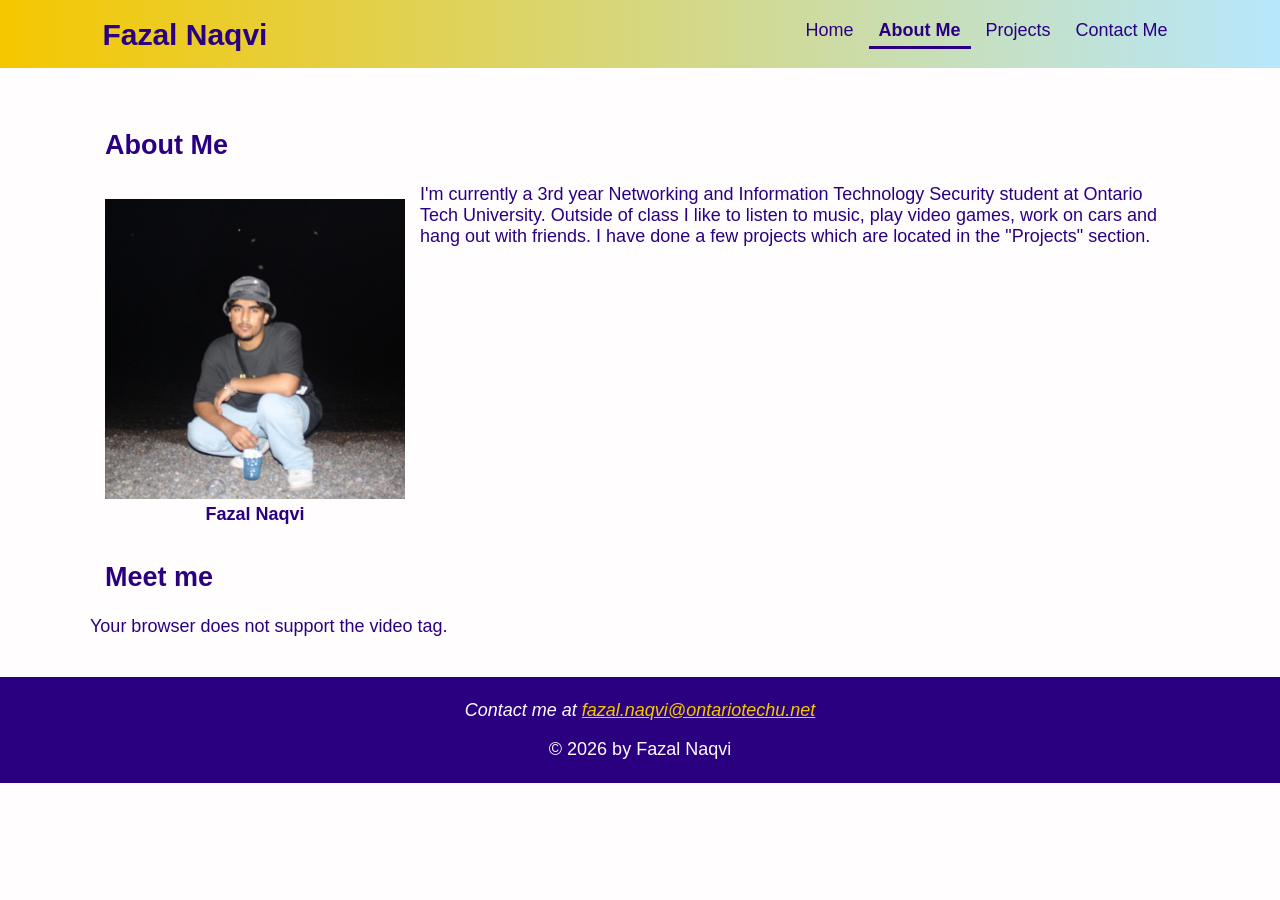
==== about.html @ 4046ad3c "Add About Me page" ====
<!DOCTYPE html>
<html lang="en">
<head>
    <meta charset="UTF-8">
    <title>About Me | Fazal Naqvi</title>
    <meta name="viewport" content="width=device-width">
    <!-- Full-size screens (laptops and desktops): 960px and wider -->
    <link href="css/laptop.css" rel="stylesheet" type="text/css"
    media="only screen and (min-width:960px)">
    <!-- Tablets: 481px to 959px -->
    <link href="css/tablet.css" rel="stylesheet" type="text/css"
    media="only screen and (min-width:481px) and (max-width:959px)">
    <!-- Smartphones: 480px and narrower -->
    <link href="css/mobile.css" rel="stylesheet" type="text/css"
    media="only screen and (max-width:480px)">
</head>

<body>
    <div id="wrapper">
        <header>
            <p class="logo">Fazal Naqvi</p>
            <nav>
                <a class="button" href="index.html">Home</a>
                <a class="button active" href="about.html">About Me</a>
                <a class="button" href="projects.html">Projects</a>
                <a class="button" href="contact.html">Contact Me</a>
            </nav>
            <!--The clear class style clears float-->
            <div class="clear"></div>
        </header>

        <main>
            <article>
                <h1>About Me</h1>
                <section>
                    <figure>
                        <img src="images/july2026.jpg" alt="Photo of Fazal Naqvi">
                        <figcaption>Fazal Naqvi</figcaption>
                    </figure>
                    <p>I'm currently a 3rd year Networking and Information
                        Technology Security student at Ontario Tech University.
                        Outside of class I like to listen to music, play video games,
                        work on cars and hang out with friends. I have done a few projects which are
                        located in the "Projects" section.</p>
                    <div class="clear"></div>
                </section>
                <section>
                    <h2>Meet me</h2>
                    <!-- short introductory video about website with and a poster when video is not playing -->
                        <source src="media/intro.mp4" type="video/mp4">
                        Your browser does not support the video tag.
                    </video>
                </section>
            </article>
        </main>

        <footer>
            <address>
                <p>Contact me at <a href="mailto:fazal.naqvi@ontariotechu.net">fazal.naqvi@ontariotechu.net</a></p>
            </address>
            <p>&copy; 2026 by Fazal Naqvi</p>
        </footer>
    </div>
</body>
</html>
---- css/laptop.css ----
@charset "UTF-8";


body {
    font-family: Verdana, Geneva, Arial, sans-serif;
    font-size: 18px;
    color: #2A0081;
    background-color: #FFFDFE;
    padding: 0px;
    margin: 0px;
}

h1, h2, h3, h4, h5, h6, p, li {
    margin-left: 15px;
    margin-right: 15px;
}

/* images and video shrink with the screen*/
img, video {
    max-width: 100%;     
    height: auto;
}

#wrapper {
    width: 100%;
    margin-left: auto;
    margin-right: auto;
    background-color: #FFFDFE;
}

/* LINEAR GRADIENT (to right) on the header: yellow to sky blue */
header {
    background: linear-gradient(to right, #F5C700 0%, #B7E7FC 100%);
    padding-top: 12px;
    padding-bottom: 8px;
    text-align: center;
}

.logo {
    font-size: 30px;
    font-weight: bold;
    margin-top: 0px;
    margin-bottom: 8px;
}

/* Navigation links: large and easy to tap, sitting side by side */
.button {
    font-size: 18px;
    text-decoration: none;
    color: #2A0081;
    display: inline-block;
    padding: 8px 10px 5px 10px;
    border-bottom: 3px solid transparent;
}

.button:hover {
    border-bottom: 3px solid #2A0081;
}

/* The page you are on */
.active {
    font-weight: bold;
    border-bottom: 3px solid #2A0081;
}

/* ANGLED LINEAR GRADIENT on the home page hero: sky blue to yellow */
main {
    padding: 40px 4%;
}

.hero {
    background: linear-gradient(135deg, #B7E7FC 0%, #F5C700 100%);
    padding: 80px 10%;
    text-align: center;
}

.hero p {
    margin-left: 15px;
    margin-right: 15px;
}

/* Bigger buttons used inside the hero */
.hero .wide {
    margin: 8px 6px;
    padding: 12px 24px;
    font-size: 17px;
    font-weight: bold;
    color: #F5C700;
    background-color: #2A0081;
    border: 2px solid #2A0081;
    border-radius: 4px;
}

.hero .wide:hover {
    color: #2A0081;
    background-color: #F5C700;
    border: 2px solid #2A0081;
}

/* About page */
figure {
    float: left;
    width: 300px;
    margin: 15px;
}

figcaption {
    text-align: center;
    font-weight: bold;
}

video {
    width: 90%;
    margin-left: 5%;
    background-color: #000000;
}

/* Projects page */
.project {
    background-color: #B7E7FC;
    border-left: 6px solid #F5C700;
    width: 29%;
    float: left;
    margin: 1.5%;
    min-height: 330px;
}

/* Contact form */
input, textarea {
    width: 80%;
    margin-top: 5px;
    padding: 6px;
    font-size: 16px;
    color: #2A0081;
    background-color: #FFFDFE;
    border: 2px solid #2A0081;
    border-radius: 5px;
}

form label {
    font-weight: bold;
}

form p {
    margin-bottom: 5px;
}

button {
    margin: 15px;
    padding: 12px 24px;
    font-size: 16px;
    font-weight: bold;
    background-color: #F5C700;
    color: #2A0081;
    border: 2px solid #2A0081;
    border-radius: 4px;
}

button:hover {
    background-color: #2A0081;
    color: #F5C700;
}

/* Footer */
footer {
    background-color: #2A0081;
    color: #FFFDFE;
    text-align: center;
    padding-top: 5px;
    padding-bottom: 5px;
}

footer a {
    color: #F5C700;
}

.clear {
    clear: both;
}

/* Name on the left, navigation on the right */
header {
    text-align: left;
    padding-left: 8%;
    padding-right: 8%;
}

.logo {
    float: left;
    margin-top: 6px;
    margin-left: 0px;
}

nav {
    float: right;
}

.hero h1 {
    font-size: 48px;
}

/* Keep the content a readable width, centred, on wide screens.
   The header and footer colours still run the full width of the window. */
main {
    max-width: 1100px;
    margin-left: auto;
    margin-right: auto;
}

/* Keep the video a good size on wide screens */
video {
    width: 60%;
    margin-left: 20%;
}
---- css/tablet.css ----
@charset "UTF-8";


body {
    font-family: Verdana, Geneva, Arial, sans-serif;
    font-size: 17px;
    color: #2A0081;
    background-color: #FFFDFE;
    padding: 0px;
    margin: 0px;
}

h1, h2, h3, h4, h5, h6, p, li {
    margin-left: 15px;
    margin-right: 15px;
}
 
/* images and video shrink with the screen ) */
img, video {
    max-width: 100%;    
    height: auto;
}

#wrapper {
    width: 100%;
    margin-left: auto;
    margin-right: auto;
    background-color: #FFFDFE;
}

/* LINEAR GRADIENT (to right) on the header: yellow to sky blue */
header {
    background: linear-gradient(to right, #F5C700 0%, #B7E7FC 100%);
    padding-top: 12px;
    padding-bottom: 8px;
    text-align: center;
}

.logo {
    font-size: 26px;
    font-weight: bold;
    margin-top: 0px;
    margin-bottom: 8px;
}

/* Navigation links: large and easy to tap, sitting side by side */
.button {
    font-size: 18px;
    text-decoration: none;
    color: #2A0081;
    display: inline-block;
    padding: 8px 10px 5px 10px;
    border-bottom: 3px solid transparent;
}

.button:hover {
    border-bottom: 3px solid #2A0081;
}

/* The page you are on */
.active {
    font-weight: bold;
    border-bottom: 3px solid #2A0081;
}

/* ANGLED LINEAR GRADIENT on the home page hero: sky blue to yellow */
main {
    padding: 30px 6%;
}

.hero {
    background: linear-gradient(135deg, #B7E7FC 0%, #F5C700 100%);
    padding: 40px 6%;
    text-align: center;
}

.hero p {
    margin-left: 15px;
    margin-right: 15px;
}

/* Bigger buttons  */
.hero .wide {
    margin: 8px 6px;
    padding: 12px 24px;
    font-size: 17px;
    font-weight: bold;
    color: #F5C700;
    background-color: #2A0081;
    border: 2px solid #2A0081;
    border-radius: 4px;
}

.hero .wide:hover {
    color: #2A0081;
    background-color: #F5C700;
    border: 2px solid #2A0081;
}

/* About page */
figure {
    float: left;
    width: 35%;
    margin: 15px;
}

figcaption {
    text-align: center;
    font-weight: bold;
}

video {
    width: 90%;
    margin-left: 5%;
    background-color: #000000;
}

/* Projects page */
.project {
    background-color: #B7E7FC;
    border-left: 6px solid #F5C700;
    width: 44%;
    float: left;
    margin: 2%;
    min-height: 280px;
}

/* Contact form */
input, textarea {
    width: 80%;
    margin-top: 5px;
    padding: 6px;
    font-size: 16px;
    color: #2A0081;
    background-color: #FFFDFE;
    border: 2px solid #2A0081;
    border-radius: 5px;
}

form label {
    font-weight: bold;
}

form p {
    margin-bottom: 5px;
}

button {
    margin: 15px;
    padding: 12px 24px;
    font-size: 16px;
    font-weight: bold;
    background-color: #F5C700;
    color: #2A0081;
    border: 2px solid #2A0081;
    border-radius: 4px;
}

button:hover {
    background-color: #2A0081;
    color: #F5C700;
}

/* Footer */
footer {
    background-color: #2A0081;
    color: #FFFDFE;
    text-align: center;
    padding-top: 5px;
    padding-bottom: 5px;
}

footer a {
    color: #F5C700;
}

.clear {
    clear: both;
}

/* Name on the left, navigation on the right */
header {
    text-align: left;
    padding-left: 4%;
    padding-right: 4%;
}

.logo {
    float: left;
    margin-top: 6px;
    margin-left: 0px;
}

nav {
    float: right;
}

/* Smaller card text on tablets so the two columns stay the same height */
.project h2 {
    font-size: 20px;
}

.project p {
    font-size: 15px;
}
---- css/mobile.css ----
@charset "UTF-8";

body {
    font-family: Verdana, Geneva, Arial, sans-serif;
    font-size: 16px;
    color: #2A0081;
    background-color: #FFFDFE;
    padding: 0px;
    margin: 0px;
}

h1, h2, h3, h4, h5, h6, p, li {
    margin-left: 15px;
    margin-right: 15px;
}

/* images and video shrink with the screen */
img, video {
    max-width: 100%;     
    height: auto;
}

#wrapper {
    width: 100%;
    margin-left: auto;
    margin-right: auto;
    background-color: #FFFDFE;
}

/* LINEAR GRADIENT (to right) on the header: yellow to sky blue */
header {
    background: linear-gradient(to right, #F5C700 0%, #B7E7FC 100%);
    padding-top: 12px;
    padding-bottom: 8px;
    text-align: center;
}

.logo {
    font-size: 22px;
    font-weight: bold;
    margin-top: 0px;
    margin-bottom: 8px;
}

/* Navigation links: large and easy to tap, sitting side by side */
.button {
    font-size: 18px;
    text-decoration: none;
    color: #2A0081;
    display: inline-block;
    padding: 8px 10px 5px 10px;
    border-bottom: 3px solid transparent;
}

.button:hover {
    border-bottom: 3px solid #2A0081;
}

/* The page you are on */
.active {
    font-weight: bold;
    border-bottom: 3px solid #2A0081;
}

/* ANGLED LINEAR GRADIENT on the home page hero: sky blue to yellow */
main {
    padding: 20px 4%;
}

.hero {
    background: linear-gradient(135deg, #B7E7FC 0%, #F5C700 100%);
    padding: 40px 6%;
    text-align: center;
}

.hero p {
    margin-left: 15px;
    margin-right: 15px;
}

/* Bigger buttons used inside hero so that its easier to press */
.hero .wide {
    margin: 8px 6px;
    padding: 12px 24px;
    font-size: 17px;
    font-weight: bold;
    color: #F5C700;
    background-color: #2A0081;
    border: 2px solid #2A0081;
    border-radius: 4px;
}

.hero .wide:hover {
    color: #2A0081;
    background-color: #F5C700;
    border: 2px solid #2A0081;
}

/* About page */
figure {
    float: none;
    width: 80%;
    margin: 15px auto;
}

figcaption {
    text-align: center;
    font-weight: bold;
}

video {
    width: 90%;
    margin-left: 5%;
    background-color: #000000;
}

/* Projects page */
.project {
    background-color: #B7E7FC;
    border-left: 6px solid #F5C700;
    width: 86%;
    float: none;
    margin: 15px 5%;
    min-height: 0px;
}

/* Contact form */
input, textarea {
    width: 80%;
    margin-top: 5px;
    padding: 6px;
    font-size: 16px;
    color: #2A0081;
    background-color: #FFFDFE;
    border: 2px solid #2A0081;
    border-radius: 5px;
}

form label {
    font-weight: bold;
}

form p {
    margin-bottom: 5px;
}

button {
    margin: 15px;
    padding: 12px 24px;
    font-size: 16px;
    font-weight: bold;
    background-color: #F5C700;
    color: #2A0081;
    border: 2px solid #2A0081;
    border-radius: 4px;
}

button:hover {
    background-color: #2A0081;
    color: #F5C700;
}

/* Footer */
footer {
    background-color: #2A0081;
    color: #FFFDFE;
    text-align: center;
    padding-top: 5px;
    padding-bottom: 5px;
}

footer a {
    color: #F5C700;
}

.clear {
    clear: both;
}
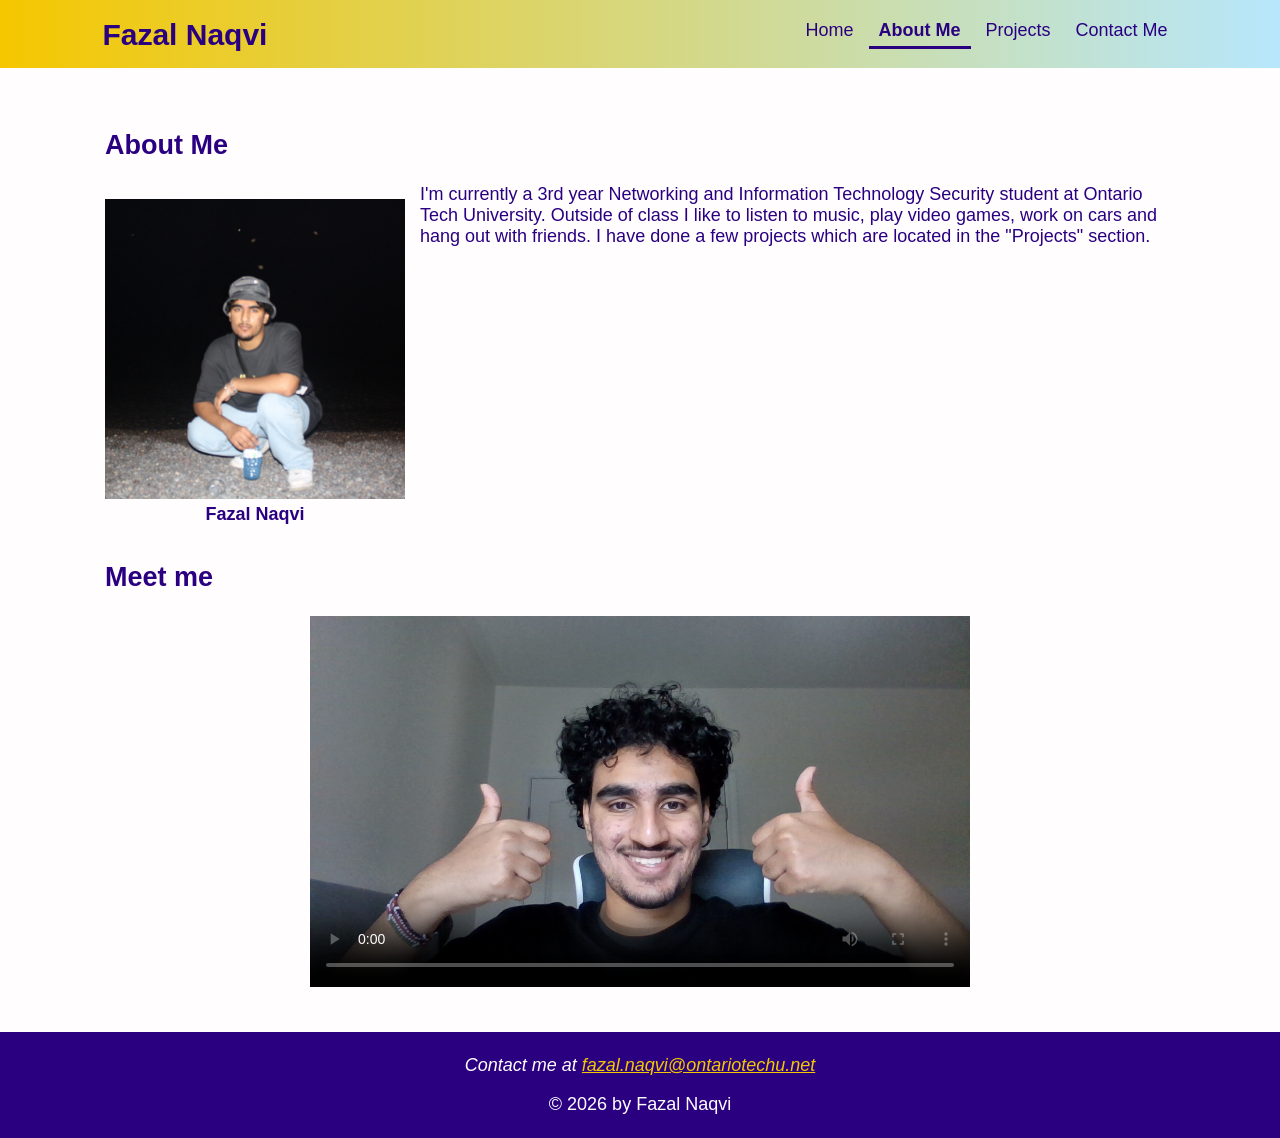
==== commit 74d57b8c: "added intro and poster to about page" ====
--- a/about.html
+++ b/about.html
@@ -47,6 +47,7 @@
                 <section>
                     <h2>Meet me</h2>
                     <!-- short introductory video about website with and a poster when video is not playing -->
+                     <video controls poster = "images/poster.jpg" preload="auto">
                         <source src="media/intro.mp4" type="video/mp4">
                         Your browser does not support the video tag.
                     </video>
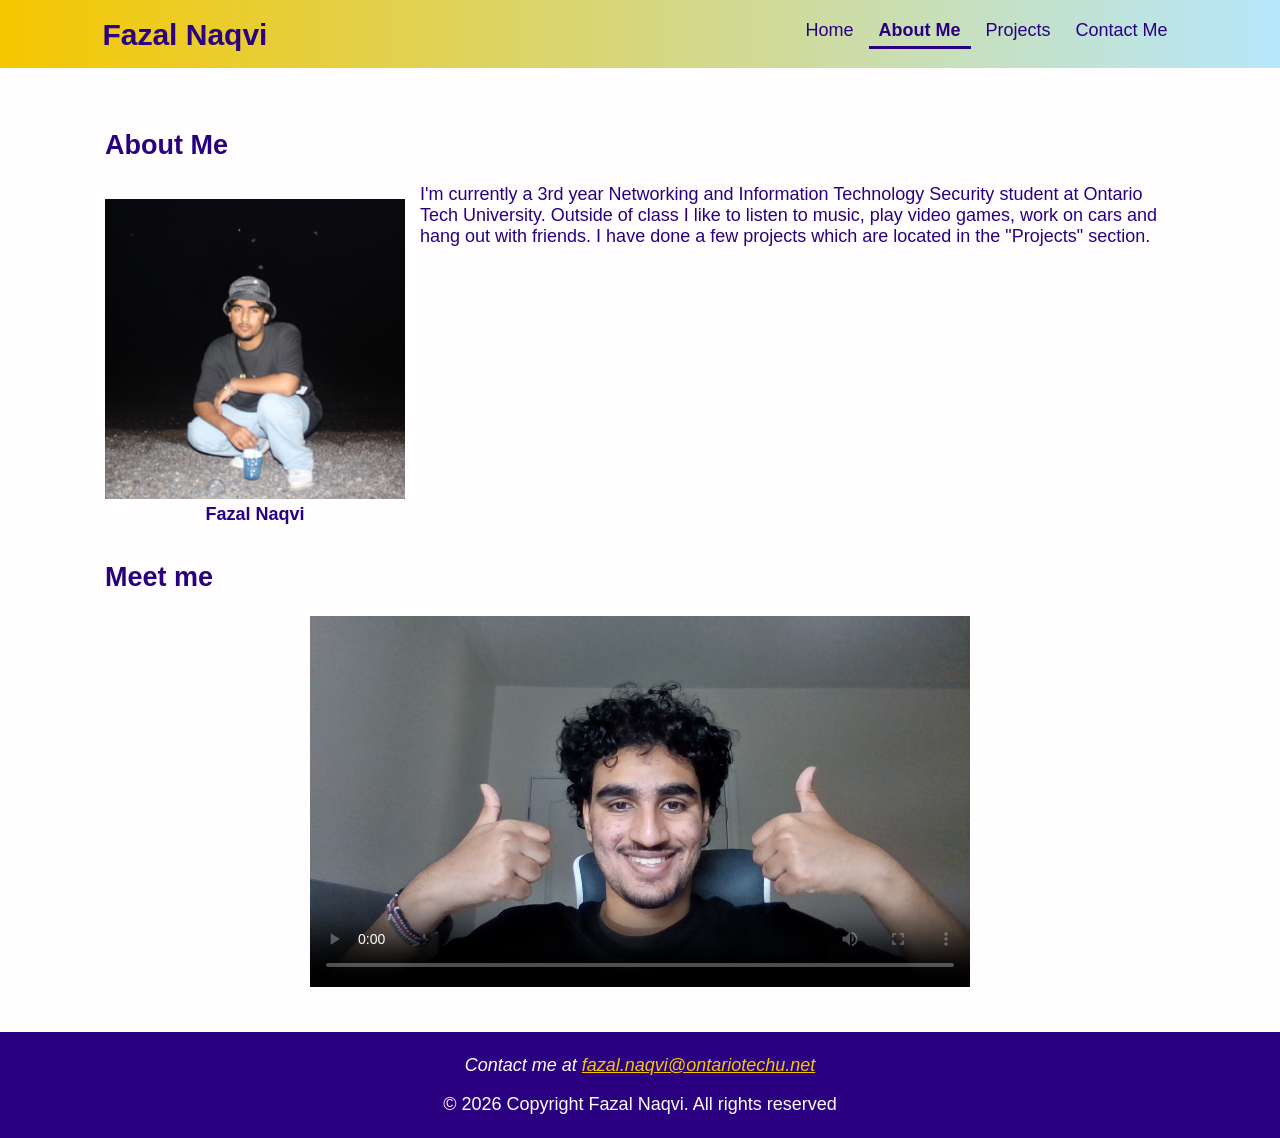
==== commit a98fe358: "added comments, final touches and completed the ReadME" ====
--- a/about.html
+++ b/about.html
@@ -1,7 +1,11 @@
+<!--Tells the browser that its html-->
 <!DOCTYPE html>
+<!--Tells the browser that this is an english page-->
 <html lang="en">
 <head>
+    <!--make sure characters show up properly-->
     <meta charset="UTF-8">
+    <!--sets the browser tab name-->
     <title>About Me | Fazal Naqvi</title>
     <meta name="viewport" content="width=device-width">
     <!-- Full-size screens (laptops and desktops): 960px and wider -->
@@ -15,28 +19,41 @@
     media="only screen and (max-width:480px)">
 </head>
 
+<!--Everything here is what is viewable on the page-->
 <body>
+    <!--wrapper holds the whole page so i can style it as one box-->
     <div id="wrapper">
         <header>
             <p class="logo">Fazal Naqvi</p>
+     <!-- nav holds the links to all 4 pages. the active class marks the page you're on -->
             <nav>
+                <!--link to the home page-->
                 <a class="button" href="index.html">Home</a>
+                <!--link to the about me page-->
                 <a class="button active" href="about.html">About Me</a>
+                <!--link to the projects page-->
                 <a class="button" href="projects.html">Projects</a>
+                <!--link to the contact me page-->
                 <a class="button" href="contact.html">Contact Me</a>
             </nav>
             <!--The clear class style clears float-->
             <div class="clear"></div>
         </header>
 
+        <!--main is part of the page thats different on each page-->
         <main>
+            <!--article is the main content of this page-->
             <article>
+                <!-- main heading of the page-->
                 <h1>About Me</h1>
                 <section>
                     <figure>
+                        <!-- Photo of me with alt text-->
                         <img src="images/july2026.jpg" alt="Photo of Fazal Naqvi">
+                        <!--Caption-->
                         <figcaption>Fazal Naqvi</figcaption>
                     </figure>
+                    <!-- Paragraph for the page-->
                     <p>I'm currently a 3rd year Networking and Information
                         Technology Security student at Ontario Tech University.
                         Outside of class I like to listen to music, play video games,
@@ -54,12 +71,13 @@
                 </section>
             </article>
         </main>
-
+          <!-- footer: my email and copyright-->
         <footer>
             <address>
                 <p>Contact me at <a href="mailto:fazal.naqvi@ontariotechu.net">fazal.naqvi@ontariotechu.net</a></p>
             </address>
-            <p>&copy; 2026 by Fazal Naqvi</p>
+            <!--Copyright line-->
+            <p>&copy; 2026 Copyright Fazal Naqvi. All rights reserved</p>
         </footer>
     </div>
 </body>
--- a/css/laptop.css
+++ b/css/laptop.css
@@ -1,15 +1,21 @@
 @charset "UTF-8";
-
-
+ /* laptop.css - laptops and desktops, 960px wide and wider. */
+
+ /* body is the whole page. this sets the font, text colour and background for everything on it */
 body {
+    /* the font. if the first one isn't on the computer it tries the next ones */
     font-family: Verdana, Geneva, Arial, sans-serif;
+    /* how big the text is */
     font-size: 18px;
-    color: #2A0081;
+    /* text colour */
+    color: #2A0081;
+    /* background colour */
     background-color: #FFFDFE;
     padding: 0px;
     margin: 0px;
 }
 
+/* small space on the left and right of all headings and text so nothing is stuck to the edge */
 h1, h2, h3, h4, h5, h6, p, li {
     margin-left: 15px;
     margin-right: 15px;
@@ -21,10 +27,15 @@
     height: auto;
 }
 
+/* wrapper is the box that holds the whole page. # means it's an id in the html */
 #wrapper {
+     /* how wide it is. % means a share of the screen so it scales */
     width: 100%;
+     /* auto on both sides centres the box */
     margin-left: auto;
+     /* auto on both sides centres the box */
     margin-right: auto;
+    /* background colour */
     background-color: #FFFDFE;
 }
 
@@ -36,6 +47,7 @@
     text-align: center;
 }
 
+/* my name at the top. means it's a class in the html */
 .logo {
     font-size: 30px;
     font-weight: bold;
@@ -53,6 +65,7 @@
     border-bottom: 3px solid transparent;
 }
 
+/* hover means when the mouse is on top of it, the underline shows up */
 .button:hover {
     border-bottom: 3px solid #2A0081;
 }
@@ -68,12 +81,14 @@
     padding: 40px 4%;
 }
 
+/* hero is the big intro box on the home page. it uses the ANGLED GRADIENT, sky blue to yellow */
 .hero {
     background: linear-gradient(135deg, #B7E7FC 0%, #F5C700 100%);
     padding: 80px 10%;
     text-align: center;
 }
 
+/* keeps the text in the hero from touching the sides */
 .hero p {
     margin-left: 15px;
     margin-right: 15px;
@@ -91,6 +106,7 @@
     border-radius: 4px;
 }
 
+/* colours flip when you hover over the hero buttons */
 .hero .wide:hover {
     color: #2A0081;
     background-color: #F5C700;
@@ -104,11 +120,13 @@
     margin: 15px;
 }
 
+/* the name under my photo */
 figcaption {
     text-align: center;
     font-weight: bold;
 }
 
+/* about page: size of my intro video */
 video {
     width: 90%;
     margin-left: 5%;
@@ -127,24 +145,32 @@
 
 /* Contact form */
 input, textarea {
-    width: 80%;
+    /* how wide it is. */
+    width: 80%;  
+    /* space outside the box, above it */
     margin-top: 5px;
+    /* space INSIDE the box */
     padding: 6px;
+    /* how big the text is */
     font-size: 16px;
     color: #2A0081;
     background-color: #FFFDFE;
     border: 2px solid #2A0081;
+    /* rounds the corners */
     border-radius: 5px;
 }
 
+/* bold text above each form box */
 form label {
     font-weight: bold;
 }
 
+/* less space between each part of the form */
 form p {
     margin-bottom: 5px;
 }
 
+/* the send message button */
 button {
     margin: 15px;
     padding: 12px 24px;
@@ -156,12 +182,13 @@
     border-radius: 4px;
 }
 
+/* colours flip when you hover over the send button */
 button:hover {
     background-color: #2A0081;
     color: #F5C700;
 }
 
-/* Footer */
+/* footer is the purple bar at the bottom with my email and copyright */
 footer {
     background-color: #2A0081;
     color: #FFFDFE;
@@ -170,10 +197,12 @@
     padding-bottom: 5px;
 }
 
+/* email link in the footer is yellow so you can see it on purple */
 footer a {
     color: #F5C700;
 }
 
+/* clear stops anything from sitting next to the floated stuff, so the layout below doesn't break */
 .clear {
     clear: both;
 }
@@ -185,16 +214,19 @@
     padding-right: 8%;
 }
 
+/* floats my name to the left side of the header */
 .logo {
     float: left;
     margin-top: 6px;
     margin-left: 0px;
 }
 
+/* floats the nav links to the right side of the header */
 nav {
     float: right;
 }
 
+/* bigger heading in the hero on laptops */
 .hero h1 {
     font-size: 48px;
 }
--- a/css/tablet.css
+++ b/css/tablet.css
@@ -1,26 +1,33 @@
 @charset "UTF-8";
-
-
+/* tablet.css - tablets, 481px to 959px wide. */
+
+/* body is the whole page. this sets the font, text colour and background for everything on it */
 body {
+    /* the font. if the first one isn't on the computer it tries the next ones */
     font-family: Verdana, Geneva, Arial, sans-serif;
+    /* how big the text is */
     font-size: 17px;
-    color: #2A0081;
+    /* text colour */
+    color: #2A0081;
+    /* background colour */
     background-color: #FFFDFE;
     padding: 0px;
     margin: 0px;
 }
 
+/* small space on the left and right of all headings and text so nothing is stuck to the edge */
 h1, h2, h3, h4, h5, h6, p, li {
     margin-left: 15px;
     margin-right: 15px;
 }
  
-/* images and video shrink with the screen ) */
+/* images and video shrink with the screen */
 img, video {
     max-width: 100%;    
     height: auto;
 }
 
+/* wrapper is the box that holds the whole page. # means it's an id in the html */
 #wrapper {
     width: 100%;
     margin-left: auto;
@@ -36,6 +43,7 @@
     text-align: center;
 }
 
+/* my name at the top. means it is a class in the html */
 .logo {
     font-size: 26px;
     font-weight: bold;
@@ -45,14 +53,20 @@
 
 /* Navigation links: large and easy to tap, sitting side by side */
 .button {
+    /* how big the text is */
     font-size: 18px;
+    /* removes the underline from links */
     text-decoration: none;
-    color: #2A0081;
+     /* text colour */
+    color: #2A0081;
+    /* inline-block: sits in a row like text but can still have padding */
     display: inline-block;
+    /* space INSIDE the box (top/bottom first, then left/right) */
     padding: 8px 10px 5px 10px;
     border-bottom: 3px solid transparent;
 }
 
+/* hover means when the mouse is on top of it, the underline shows up */
 .button:hover {
     border-bottom: 3px solid #2A0081;
 }
@@ -68,21 +82,27 @@
     padding: 30px 6%;
 }
 
+/* hero is the big intro box on the home page. it uses the ANGLED GRADIENT, sky blue to yellow */
 .hero {
+    /* background where the gradiant is */
     background: linear-gradient(135deg, #B7E7FC 0%, #F5C700 100%);
     padding: 40px 6%;
     text-align: center;
 }
 
+ /* keeps the text in the hero from touching the sides */
 .hero p {
     margin-left: 15px;
     margin-right: 15px;
 }
 
-/* Bigger buttons  */
+/* Bigger buttons used inside hero so that its easier to press */
 .hero .wide {
+     /* space OUTSIDE the box */
     margin: 8px 6px;
+    /* space INSIDE the box (top/bottom first, then left/right) */
     padding: 12px 24px;
+    /* how big the text is */
     font-size: 17px;
     font-weight: bold;
     color: #F5C700;
@@ -91,6 +111,8 @@
     border-radius: 4px;
 }
 
+
+/* colours flip when you hover over the hero buttons */
 .hero .wide:hover {
     color: #2A0081;
     background-color: #F5C700;
@@ -104,11 +126,13 @@
     margin: 15px;
 }
 
+/* the name under my photo */
 figcaption {
     text-align: center;
     font-weight: bold;
 }
 
+/* about page: size of my intro video */
 video {
     width: 90%;
     margin-left: 5%;
@@ -127,9 +151,13 @@
 
 /* Contact form */
 input, textarea {
+     /* how wide it is. */
     width: 80%;
+    /* space outside the box, above it */
     margin-top: 5px;
+    /* space INSIDE the box (top/bottom first, then left/right) */
     padding: 6px;
+    /* how big the text is */
     font-size: 16px;
     color: #2A0081;
     background-color: #FFFDFE;
@@ -137,14 +165,17 @@
     border-radius: 5px;
 }
 
+/* bold text above each form box */
 form label {
     font-weight: bold;
 }
 
+/* less space between each part of the form */
 form p {
     margin-bottom: 5px;
 }
 
+/* the send message button */
 button {
     margin: 15px;
     padding: 12px 24px;
@@ -156,12 +187,13 @@
     border-radius: 4px;
 }
 
+/* colours flip when you hover over the send button */
 button:hover {
     background-color: #2A0081;
     color: #F5C700;
 }
 
-/* Footer */
+/* footer is the purple bar at the bottom with my email and copyright */
 footer {
     background-color: #2A0081;
     color: #FFFDFE;
@@ -170,10 +202,12 @@
     padding-bottom: 5px;
 }
 
+/* email link in the footer is yellow so you can see it on purple */
 footer a {
     color: #F5C700;
 }
 
+/* clear stops anything from sitting next to the floated stuff, so the layout below doesn't break */
 .clear {
     clear: both;
 }
@@ -185,12 +219,14 @@
     padding-right: 4%;
 }
 
+/* floats my name to the left side of the header */
 .logo {
     float: left;
     margin-top: 6px;
     margin-left: 0px;
 }
 
+/* floats the nav links to the right side of the header */
 nav {
     float: right;
 }
@@ -200,6 +236,7 @@
     font-size: 20px;
 }
 
+/* smaller project text on tablets for the same reason */
 .project p {
     font-size: 15px;
 }
--- a/css/mobile.css
+++ b/css/mobile.css
@@ -1,14 +1,22 @@
 @charset "UTF-8";
-
+/* mobile.css - smartphones, 480px wide and narrower. */
+
+/* body is the whole page. this sets the font, text colour and background for everything on it */
 body {
     font-family: Verdana, Geneva, Arial, sans-serif;
+    /* the font. if the first one isn't on the computer it tries the next ones */
     font-size: 16px;
-    color: #2A0081;
+    /* text colour */
+    color: #2A0081;
+    /* background colour */
     background-color: #FFFDFE;
+    /* space INSIDE the box (top/bottom first, then left/right) */
     padding: 0px;
+    /* space OUTSIDE the box */
     margin: 0px;
 }
 
+/* small space on the left and right of all headings and text so nothing is stuck to the edge */
 h1, h2, h3, h4, h5, h6, p, li {
     margin-left: 15px;
     margin-right: 15px;
@@ -20,6 +28,7 @@
     height: auto;
 }
 
+/* wrapper is the box that holds the whole page. # means it's an id in the html */
 #wrapper {
     width: 100%;
     margin-left: auto;
@@ -35,6 +44,7 @@
     text-align: center;
 }
 
+/* my name at the top. means it's a class in the html */
 .logo {
     font-size: 22px;
     font-weight: bold;
@@ -44,20 +54,25 @@
 
 /* Navigation links: large and easy to tap, sitting side by side */
 .button {
+    /* how big the text is */
     font-size: 18px;
+    /* removes the underline from links */
     text-decoration: none;
+     /* text colour */
     color: #2A0081;
     display: inline-block;
     padding: 8px 10px 5px 10px;
     border-bottom: 3px solid transparent;
 }
 
+/* hover means when the mouse is on top of it, the underline shows up */
 .button:hover {
     border-bottom: 3px solid #2A0081;
 }
 
 /* The page you are on */
 .active {
+    /* the link for the page you're currently on is bold and underlined */
     font-weight: bold;
     border-bottom: 3px solid #2A0081;
 }
@@ -67,12 +82,15 @@
     padding: 20px 4%;
 }
 
+/* hero is the big intro box on the home page. it uses the ANGLED GRADIENT, sky blue to yellow */
 .hero {
+    /* background where the gradiant is */
     background: linear-gradient(135deg, #B7E7FC 0%, #F5C700 100%);
     padding: 40px 6%;
     text-align: center;
 }
 
+/* keeps the text in the hero from touching the sides */
 .hero p {
     margin-left: 15px;
     margin-right: 15px;
@@ -80,7 +98,9 @@
 
 /* Bigger buttons used inside hero so that its easier to press */
 .hero .wide {
-    margin: 8px 6px;
+    /* space OUTSIDE the box */
+    margin: 8px 6px; 
+    /* space INSIDE the box (top/bottom first, then left/right) */
     padding: 12px 24px;
     font-size: 17px;
     font-weight: bold;
@@ -90,6 +110,7 @@
     border-radius: 4px;
 }
 
+/* colours flip when you hover over the hero buttons */
 .hero .wide:hover {
     color: #2A0081;
     background-color: #F5C700;
@@ -103,11 +124,13 @@
     margin: 15px auto;
 }
 
+/* the name under my photo */
 figcaption {
     text-align: center;
     font-weight: bold;
 }
 
+/* about page: size of my intro video */
 video {
     width: 90%;
     margin-left: 5%;
@@ -126,24 +149,33 @@
 
 /* Contact form */
 input, textarea {
+    /* how wide it is. */
     width: 80%;
+    /* space outside the box, above it */
     margin-top: 5px;
+    /* space INSIDE the box (top/bottom first, then left/right) */
     padding: 6px;
+    /* how big the text is */
     font-size: 16px;
-    color: #2A0081;
+    /* text colour */
+    color: #2A0081;
+    /* background colour */
     background-color: #FFFDFE;
     border: 2px solid #2A0081;
     border-radius: 5px;
 }
 
+/* bold text above each form box */
 form label {
     font-weight: bold;
 }
 
+/* less space between each part of the form */
 form p {
     margin-bottom: 5px;
 }
 
+/* the send message button */
 button {
     margin: 15px;
     padding: 12px 24px;
@@ -155,6 +187,7 @@
     border-radius: 4px;
 }
 
+/* colours flip when you hover over the send button */
 button:hover {
     background-color: #2A0081;
     color: #F5C700;
@@ -169,10 +202,12 @@
     padding-bottom: 5px;
 }
 
+/* email link in the footer is yellow so you can see it on purple */
 footer a {
     color: #F5C700;
 }
 
+/* clear stops anything from sitting next to the floated stuff, so the layout below doesn't break */
 .clear {
     clear: both;
 }
